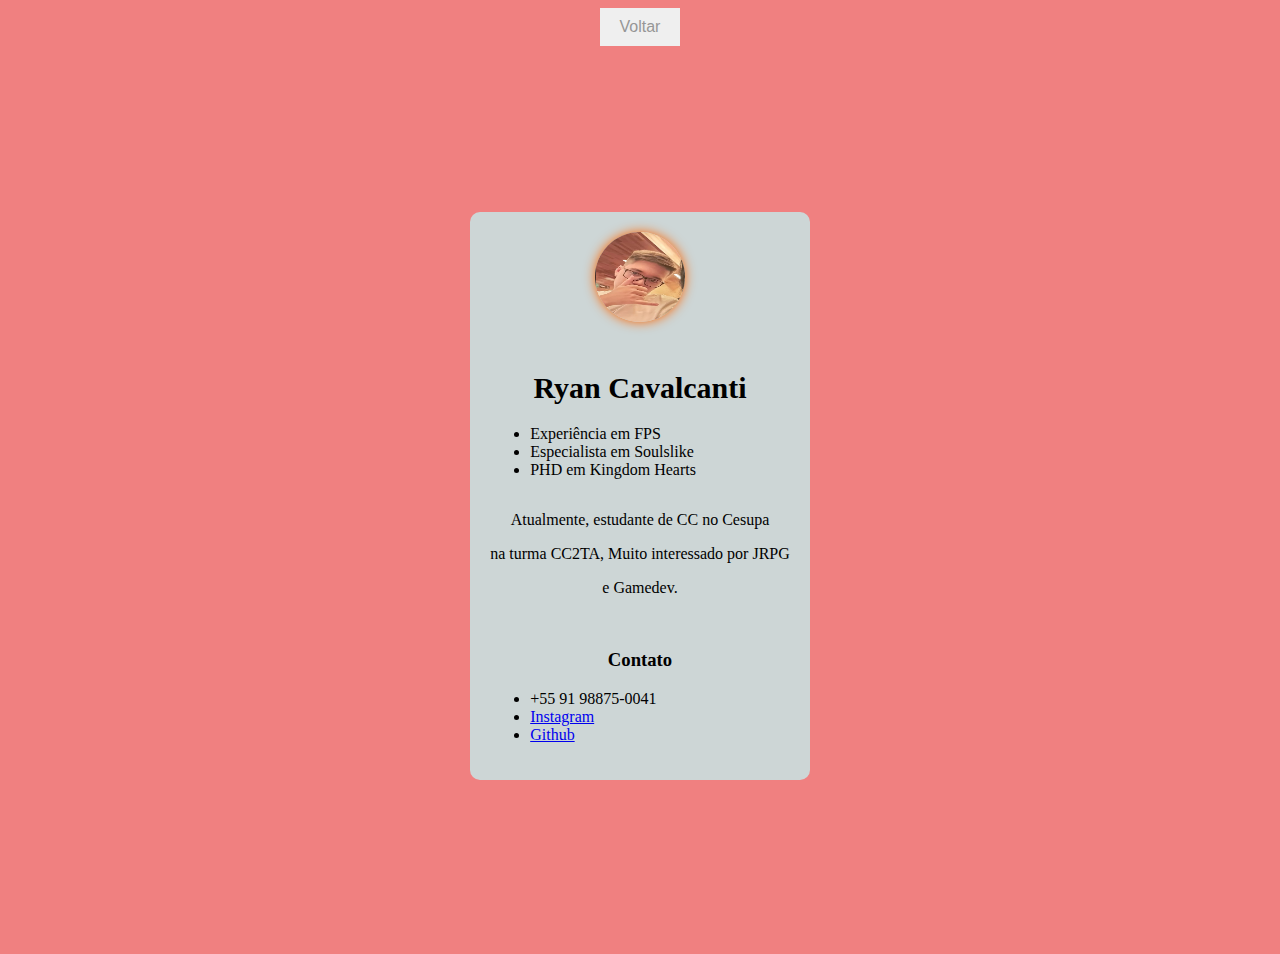
==== Ryan.html @ 89c51e11 "update 1.0" ====
<!DOCTYPE html>
<html lang="en">
<head>
    <meta charset="UTF-8">
    <meta name="viewport" content="width=device-width, initial-scale=1.0">
    <title>Ryan Cavalcanti</title>
    <link rel="stylesheet" href="PagEq.css">
</head>
<body class="RyanPag">
    <button onclick="voltarPagina()">Voltar</button>
    <script>
        function voltarPagina() {
            window.location.href = "index.html";
        }
    </script>
    <div class="container">
        <div class="card2">
            <img src="Ryan.jpeg" alt="">
            <h2>Ryan Cavalcanti</h2>
            <table>
                <ul>
                    <li>Experiência em FPS</li>
                    <li>Especialista em Soulslike</li>
                    <li>PHD em Kingdom Hearts</li>
                </ul>
            </table>
            <p>Atualmente, estudante de CC no Cesupa</p>
            <p>na turma CC2TA, Muito interessado por JRPG</p>
            <p>e Gamedev.</p>
            <br>
            <h3>Contato</h3>
            <table>
                <ul>
                    <li>+55 91 98875-0041</li>
                    <li><a href="https://www.instagram.com/ryant_9mm/">Instagram</a></li>
                    <li><a href="https://github.com/NotRyanIKC">Github</a></li>
                </ul>
            </table>
        </div>
    </div>
</body>
</html>
---- PagEq.css ----
.home{
    font-family: Arial, sans-serif;
    height: 100%;
    margin: 0;
    background-image: url(https://i.pinimg.com/564x/17/a8/b1/17a8b1ec4416a54f6ac712cdfc31369e.jpg);
    background-size: cover;
    background-position: center;
    background-attachment: fixed;
}

.RyanPag{
    background-color: lightcoral;
    

}
.RyanPag img{
    width: 90px;
    height: 90px;
    border-radius: 50%;
    margin-bottom: 20px;
    box-shadow: 0 0px 12px rgb(253, 101, 0);
}

.RyanPag h2, .RyanPag p{
    text-align: center;
    font-family:'Times New Roman', Times, serif;
    color: black;
}
.RyanPag li{
    text-align: left;
    color: black;
}



.IcaroPag{
    background-color: black;

}
.IcaroPag h3{
    text-align: center;
    color: rgb(255, 255, 255);
}

.IcaroPag img{
    width: 90px;
    height: 90px;
    border-radius: 50%;
    margin-bottom: 20px;
    box-shadow: 0 0px 12px rgb(0, 68, 255)
}

.IcaroPag li{
    text-align: left;
}

button{
    display: block; 
    margin: auto; 
    padding: 10px 20px; 
    font-size: 16px; 
    cursor: pointer; 
    color: rgb(150, 150, 150);
    border: none;
} 

.container {
    display: flex;
    justify-content: center;
    align-items: center;
    height: 100vh;
}

.card {
    background-color: rgba(117, 124, 124, 0.726);
    border-radius: 10px;
    padding: 40px;
    box-shadow: 0 4px 16px rgb(255, 255, 255);
    text-align: center;
    color: rgb(255, 255, 255);
}

.card2{
    background-color: rgba(192, 247, 247, 0.726);
    border-radius: 10px;
    padding: 20px;
    text-align: center;
    color: rgb(255, 255, 255);
}

.card3{
    background-color: rgba(192, 247, 247, 0.726);
    border-radius: 10px;
    padding: 20px;
    text-align: center;
    color: rgb(255, 255, 255);
}
h2 {
    font-size: 30px;
    margin-bottom: 20px;
}

h3{
    text-align: center;
    color: black;
}
.Ryan {
    display: flex;
    align-items: center;
    margin-bottom: 20px;

}

.Ryan img {
    width: 70px;
    height: 70px;
    border-radius: 50%;
    margin-right: 15px;

}

.Icaro {
    display: flex;
    align-items: center;
    margin-bottom: 20px;
}

.Icaro img {
    width: 70px;
    height: 70px;
    border-radius: 50%;
    margin-right: 15px;
}

.info a {
    font-style: italic;
    color: aliceblue;
}


.info p {
    font-weight: bold;
    margin-bottom: 5px;
    margin: 0;
}
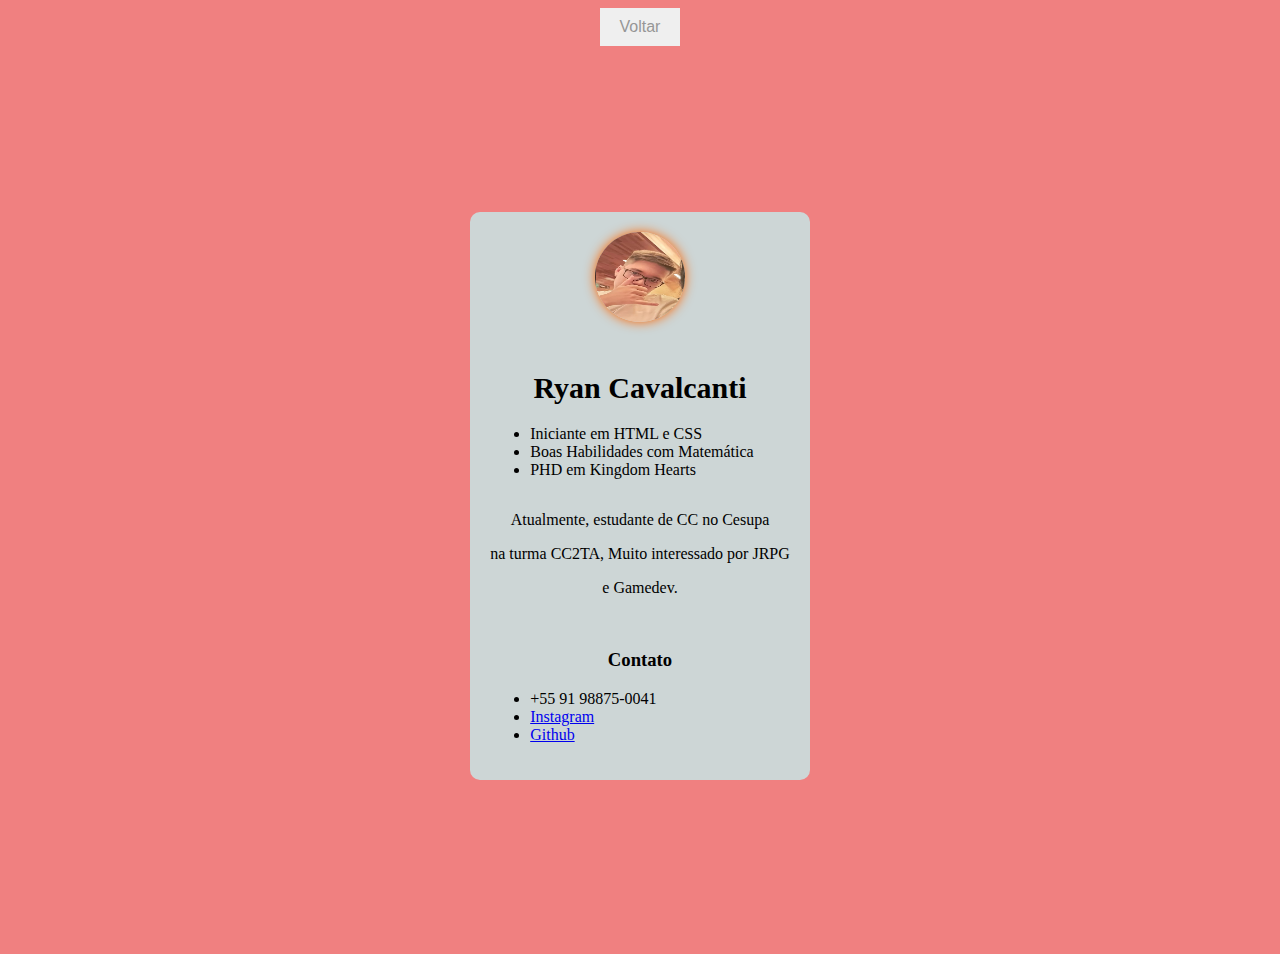
==== commit 015b3f9f: "Update 2.0" ====
--- a/Ryan.html
+++ b/Ryan.html
@@ -9,7 +9,7 @@
 <body class="RyanPag">
     <button onclick="voltarPagina()">Voltar</button>
     <script>
-        function voltarPagina() {
+        function voltarPagina(){
             window.location.href = "index.html";
         }
     </script>
@@ -19,8 +19,8 @@
             <h2>Ryan Cavalcanti</h2>
             <table>
                 <ul>
-                    <li>Experiência em FPS</li>
-                    <li>Especialista em Soulslike</li>
+                    <li>Iniciante em HTML e CSS</li>
+                    <li>Boas Habilidades com Matemática</li>
                     <li>PHD em Kingdom Hearts</li>
                 </ul>
             </table>
--- a/PagEq.css
+++ b/PagEq.css
@@ -1,5 +1,5 @@
 .home{
-    font-family: Arial, sans-serif;
+    font-family: 'Times New Roman', Times, serif;
     height: 100%;
     margin: 0;
     background-image: url(https://i.pinimg.com/564x/17/a8/b1/17a8b1ec4416a54f6ac712cdfc31369e.jpg);
@@ -37,10 +37,6 @@
     background-color: black;
 
 }
-.IcaroPag h3{
-    text-align: center;
-    color: rgb(255, 255, 255);
-}
 
 .IcaroPag img{
     width: 90px;
@@ -52,6 +48,7 @@
 
 .IcaroPag li{
     text-align: left;
+    color: black;
 }
 
 button{
